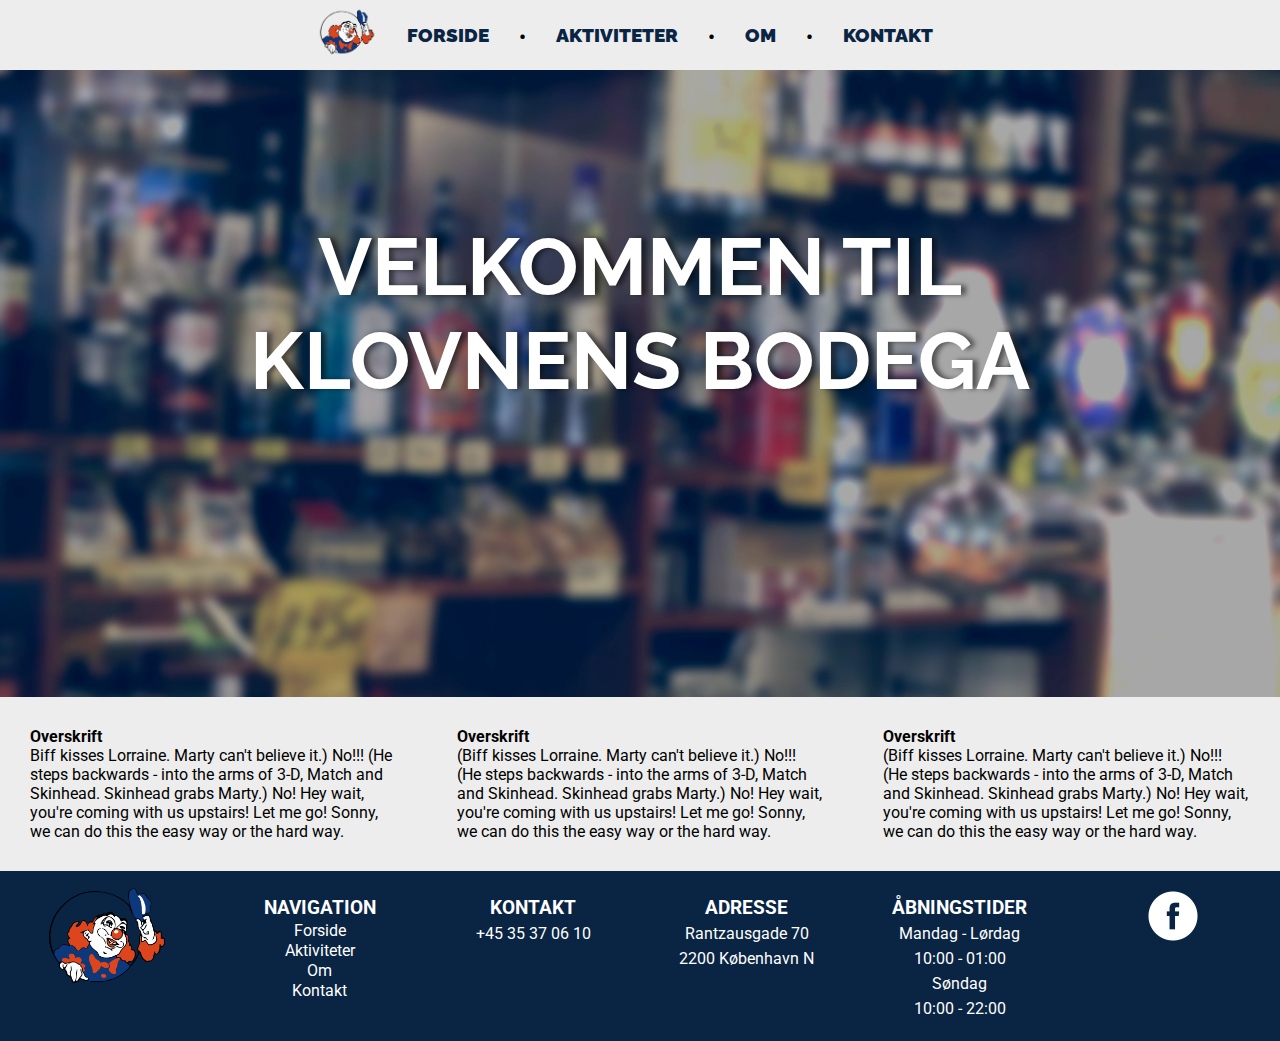
==== index.html @ b7bcf0d9 "Nyeste version" ====
<!DOCTYPE html>
<html lang="">

<head>
    <meta charset="utf-8">
    <meta name="viewport" content="width=device-width, initial-scale=1.0">
    <title></title>
    <link rel="stylesheet" href="style.css">
    <link href="https://fonts.googleapis.com/css?family=Luckiest+Guy|Raleway:900|Roboto:400,700" rel="stylesheet">

</head>

<body>
    <header>
        <nav>
            <img class="logo" src="img/logo.png" alt="Logo">
            <li><a href="index.html">Forside</a></li><span>•</span>
            <li><a href="aktiviteter.html">Aktiviteter</a></li><span>•</span>
            <li><a href="om.html">Om</a></li><span>•</span>
            <li><a href="kontakt.html">Kontakt</a></li>
        </nav>
    </header>

    <section id="banner">
        <h1>velkommen til<br>Klovnens bodega</h1>
        <p></p>
    </section>

    <div class="sectionwrapper">
        <div class="column">
            <h4>Overskrift</h4>
            <p>
                Biff kisses Lorraine. Marty can't believe it.) No!!! (He steps backwards - into the arms of 3-D, Match and Skinhead. Skinhead grabs Marty.) No! Hey wait, you're coming with us upstairs! Let me go! Sonny, we can do this the easy way or the hard way.
            </p>
        </div>
        <div class="column">
            <h4>Overskrift</h4>
            <p>
                (Biff kisses Lorraine. Marty can't believe it.) No!!! (He steps backwards - into the arms of 3-D, Match and Skinhead. Skinhead grabs Marty.) No! Hey wait, you're coming with us upstairs! Let me go! Sonny, we can do this the easy way or the hard way.
            </p>
        </div>
        <div class="column">
            <h4>Overskrift</h4>
            <p>
                (Biff kisses Lorraine. Marty can't believe it.) No!!! (He steps backwards - into the arms of 3-D, Match and Skinhead. Skinhead grabs Marty.) No! Hey wait, you're coming with us upstairs! Let me go! Sonny, we can do this the easy way or the hard way.
            </p>
        </div>
    </div>

    <footer>
        <div class="column">
            <img src="img/logo.png" alt="Logo">
        </div>
        <div class="column">
            <h3>Navigation</h3>
            <li><a href="index.html">Forside</a></li>
            <li><a href="aktiviteter.html">Aktiviteter</a></li>
            <li><a href="om.html">Om</a></li>
            <li><a href="kontakt.html">Kontakt</a></li>
        </div>

        <div class="column">
            <h3>Kontakt</h3>
            <p>+45 35 37 06 10</p>
        </div>

        <div class="column">
            <h3>Adresse</h3>
            <p>Rantzausgade 70<br>2200 København N</p>
        </div>

        <div class="column">
            <h3>Åbningstider</h3>
            <p>Mandag - Lørdag<br>10:00 - 01:00</p>
            <p>Søndag<br>10:00 - 22:00</p>
        </div>
        <div class="column">
            <img id="facebook" src="img/facebook_icon.png" alt="Facebook Ikon">
        </div>
    </footer>


</body>

</html>
---- style.css ----
* {
    margin: 0;
    padding: 0;
    list-style: none;
}

body {
    font-family: 'Roboto', sans-serif;
    background-color: #ededed;
}

h1 {
    font-family: 'Luckiest Guy', cursive;
}

h2 {
    font-family: 'Raleway', sans-serif;
    font-weight: 900;
}

h4 {
    font-family: 'Roboto', sans-serif;
    font-weight: 700;
}

/********* MENU *********/

header {
    width: 100%;
    height: 70px;
}

header nav {
    display: flex;
    flex-wrap: nowrap;
    width: 100%;
    justify-content: center;
    font-family: 'Raleway', sans-serif;
    font-weight: 900;
    text-transform: uppercase;
    font-size: 1.2em;
}

header nav li {
    margin-left: 10px;
    margin-right: 10px;
    padding-top: 10px;

}

header nav li a {
    display: inline-block;
    line-height: 50px;

    color: #0a2443;
    text-decoration: none;
    list-style: none;
}

header nav li a:hover {
    color: orangered;
}



span {
    padding-top: 25px;

}


.logo {
    width: 60px;
    height: 60px;
    margin-top: 2px;
}


/********* BANNER *********/

#banner {
    width: 100vw;
    height: 49vw;
    background-image: url(img/banner2.jpg);
    background-size: cover;
}

#banner h1 {
    font-family: 'Raleway', sans-serif;
    text-transform: uppercase;
    font-size: 2.2em;
    color: white;
    text-align: center;
    padding-top: 40px;
    text-shadow: 5px 0px 5px rgba(0, 0, 0, 0.5);
}

/********* SECTIONWRAPPER *********/

.sectionwrapper {
    display: flex;
    flex-wrap: wrap;
}

.sectionwrapper .column {
    flex-grow: 1;
    flex-basis: 300px;
    padding: 30px 30px 0 30px;
}

.sectionwrapper .column:last-child {
    padding: 30px 30px 30px 30px;
}


/********* FOOTER *********/

footer {
    background-color: #0a2443;
    color: white;
    display: flex;
    flex-wrap: wrap;
}

footer .column {
    flex-grow: 1;
    flex-basis: 400px;
    text-align: center;
    line-height: 25px;
    padding-bottom: 20px;
}

footer .column img {
    width: 130px;
}

#facebook {
    width: 50px;
    padding-top: 20px;
    padding-bottom: 20px;
}

footer .column h3 {
    padding-top: 25px;
    text-transform: uppercase;
}

footer .column li {
    line-height: 20px;
}

footer .column li a {
    color: white;
    text-decoration: none;
}



@media screen and (min-width: 560px) {
    footer .column {
        flex-basis: 350px;
    }

    #banner h1 {
        padding-top: 40px;
    }

    header nav li {
        margin-left: 30px;
        margin-right: 30px;
        padding-top: 10px;

    }

}

@media screen and (min-width: 768px) {

    footer .column {
        flex-basis: 50%;
    }

    #banner h1 {
        font-size: 4em;
        padding-top: 150px;
    }

}

@media screen and (min-width: 992px) {
    footer .column {
        flex-basis: 16.6%;
    }

    #banner h1 {
        font-size: 5em;
        padding-top: 150px;

    }


}
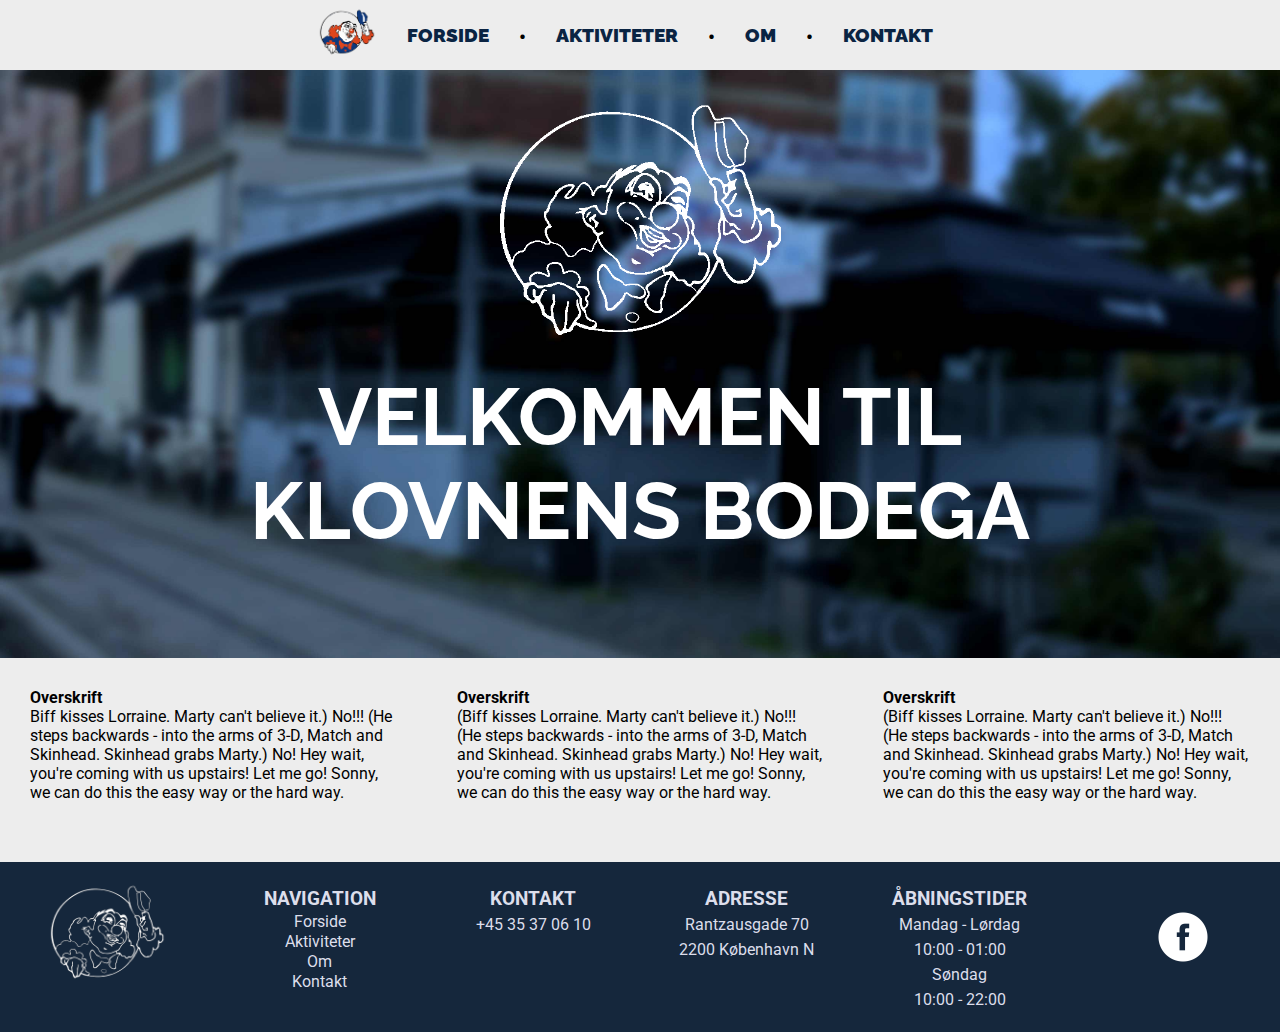
==== commit 6b92578b: "Changes" ====
--- a/index.html
+++ b/index.html
@@ -4,7 +4,8 @@
 <head>
     <meta charset="utf-8">
     <meta name="viewport" content="width=device-width, initial-scale=1.0">
-    <title></title>
+    <meta name="description" content="type_your_description_here">
+    <title>Klovnens Bodega - Forside</title>
     <link rel="stylesheet" href="style.css">
     <link href="https://fonts.googleapis.com/css?family=Luckiest+Guy|Raleway:900|Roboto:400,700" rel="stylesheet">
 
@@ -21,7 +22,8 @@
         </nav>
     </header>
 
-    <section id="banner">
+    <section id="banner_forside" class="forsidebanner">
+        <img src="img/logo_hvid2.png" alt="Logo">
         <h1>velkommen til<br>Klovnens bodega</h1>
         <p></p>
     </section>
@@ -49,7 +51,7 @@
 
     <footer>
         <div class="column">
-            <img src="img/logo.png" alt="Logo">
+            <img src="img/logo_hvid.png" alt="Logo">
         </div>
         <div class="column">
             <h3>Navigation</h3>
--- a/style.css
+++ b/style.css
@@ -10,7 +10,11 @@
 }
 
 h1 {
-    font-family: 'Luckiest Guy', cursive;
+    font-family: 'Raleway', sans-serif;
+    text-transform: uppercase;
+    font-size: 2.2em;
+    color: white;
+    text-align: center;
 }
 
 h2 {
@@ -21,6 +25,10 @@
 h4 {
     font-family: 'Roboto', sans-serif;
     font-weight: 700;
+}
+
+a {
+    color: orangered;
 }
 
 /********* MENU *********/
@@ -51,7 +59,6 @@
 header nav li a {
     display: inline-block;
     line-height: 50px;
-
     color: #0a2443;
     text-decoration: none;
     list-style: none;
@@ -67,7 +74,6 @@
     padding-top: 25px;
 
 }
-
 
 .logo {
     width: 60px;
@@ -78,7 +84,42 @@
 
 /********* BANNER *********/
 
-#banner {
+.forsidebanner {
+    width: 100vw;
+    background-image: url(img/banner6.jpg);
+    background-size: cover;
+}
+
+
+.forsidebanner:after {
+    content: "";
+    display: table;
+    clear: both;
+}
+
+.forsidebanner img {
+    width: 300px;
+    height: auto;
+    display: block;
+    margin: 0 auto;
+    margin-bottom: 0px;
+}
+
+.aktivitetbanner {
+    width: 100vw;
+    height: 49vw;
+    background-image: url(img/banner3.jpg);
+    background-size: cover;
+}
+
+.kontaktbanner {
+    width: 100vw;
+    height: 49vw;
+    background-image: url(img/banner5.jpg);
+    background-size: cover;
+}
+
+.ombanner {
     width: 100vw;
     height: 49vw;
     background-image: url(img/banner2.jpg);
@@ -95,11 +136,21 @@
     text-shadow: 5px 0px 5px rgba(0, 0, 0, 0.5);
 }
 
+#banner p {
+    font-family: 'Roboto', sans-serif;
+    font-size: 1.3em;
+    color: white;
+    text-align: center;
+    padding-top: 40px;
+    text-shadow: 5px 0px 5px rgba(0, 0, 0, 0.5);
+}
+
 /********* SECTIONWRAPPER *********/
 
 .sectionwrapper {
     display: flex;
     flex-wrap: wrap;
+    margin-bottom: 30px;
 }
 
 .sectionwrapper .column {
@@ -112,12 +163,90 @@
     padding: 30px 30px 30px 30px;
 }
 
+/********* AKTIVITETER *********/
+
+.aktivitetmenu {
+    background-color: #d1d4d8;
+}
+
+ul.undermenu {
+    margin: 0 auto;
+    height: 50px;
+    width: 461px;
+    padding-top: 20px;
+    background-color: #d1d4d8;
+}
+
+.undermenu li {
+    display: inline;
+    margin: 10px;
+}
+
+.undermenu li a {
+    font-family: 'Roboto', sans-serif;
+    font-weight: 700;
+    display: inline;
+    text-align: center;
+    text-decoration: none;
+    color: #0a2443;
+}
+
+.undermenu li a:hover {
+    color: orangered;
+}
+
+table {
+    width: 100%;
+    height: 100%;
+    border-spacing: 0px;
+}
+
+.column:after {
+    content: "";
+    display: table;
+    clear: both;
+}
+
+td p {
+    color: dimgray;
+    font-weight: 100;
+    font-size: 0.7em;
+}
+
+tr {
+    background-color: white;
+
+}
+
+
+tr:first-child {
+    background-color: #d1d4d8;
+}
+
+tr:first-child p {
+    color: black;
+}
+
+td:first-child {
+    background-color: #d1d4d8;
+
+}
+
+td:first-child p {
+    color: black;
+}
+
+table td {
+    padding: 5px;
+    border-left: 1px solid #eee;
+
+}
 
 /********* FOOTER *********/
 
 footer {
-    background-color: #0a2443;
-    color: white;
+    background-color: #15273c;
+    color: #dcdeeb;
     display: flex;
     flex-wrap: wrap;
 }
@@ -131,12 +260,14 @@
 }
 
 footer .column img {
-    width: 130px;
+    padding: 10px;
+    width: 120px;
 }
 
 #facebook {
     width: 50px;
-    padding-top: 20px;
+    padding-left: 30px;
+    padding-top: 50px;
     padding-bottom: 20px;
 }
 
@@ -150,13 +281,38 @@
 }
 
 footer .column li a {
-    color: white;
+    color: #dcdeeb;
     text-decoration: none;
 }
 
-
+@media screen and (min-width: 0px and max-width:561) {
+
+    .logo {
+        display: none;
+    }
+
+    .forsidebanner img {
+        width: 200px;
+    }
+}
+
+@media screen and (min-width: 0px) {
+
+    #banner_forside h1 {
+        padding: 0px;
+        padding-bottom: 50px;
+
+    }
+
+    header nav {
+        font-size: 0.8em;
+    }
+
+
+}
 
 @media screen and (min-width: 560px) {
+
     footer .column {
         flex-basis: 350px;
     }
@@ -172,6 +328,23 @@
 
     }
 
+    #banner_forside h1 {
+        padding: 0px;
+        padding-bottom: 50px;
+
+    }
+
+
+    header nav {
+        font-size: 0.8em;
+    }
+
+    .logo {
+        width: 60px;
+        height: 60px;
+        margin-top: 2px;
+    }
+
 }
 
 @media screen and (min-width: 768px) {
@@ -185,6 +358,23 @@
         padding-top: 150px;
     }
 
+    #banner_forside h1 {
+        padding: 0px;
+        padding-bottom: 100px;
+
+    }
+
+
+    header nav {
+        font-size: 1.2em;
+    }
+
+    .logo {
+        width: 60px;
+        height: 60px;
+        margin-top: 2px;
+    }
+
 }
 
 @media screen and (min-width: 992px) {
@@ -194,9 +384,36 @@
 
     #banner h1 {
         font-size: 5em;
-        padding-top: 150px;
-
-    }
-
-
-}
+
+
+    }
+    #banner_forside h1 {
+        font-size: 5em;
+        padding: 0px;
+        padding-bottom: 100px;
+
+    }
+
+
+    header nav {
+        font-size: 1.2em;
+    }
+    .logo {
+        width: 60px;
+        height: 60px;
+        margin-top: 2px;
+    }
+
+}
+
+.hs-responsive-embed-youtube iframe {
+    position: absolute;
+    width: 100%;
+    height: 100%;
+}
+
+.hs-responsive-embed-youtube {
+    position: relative;
+    padding-bottom: 56.25%;
+    /* 16:9 Aspect Ratio */
+}
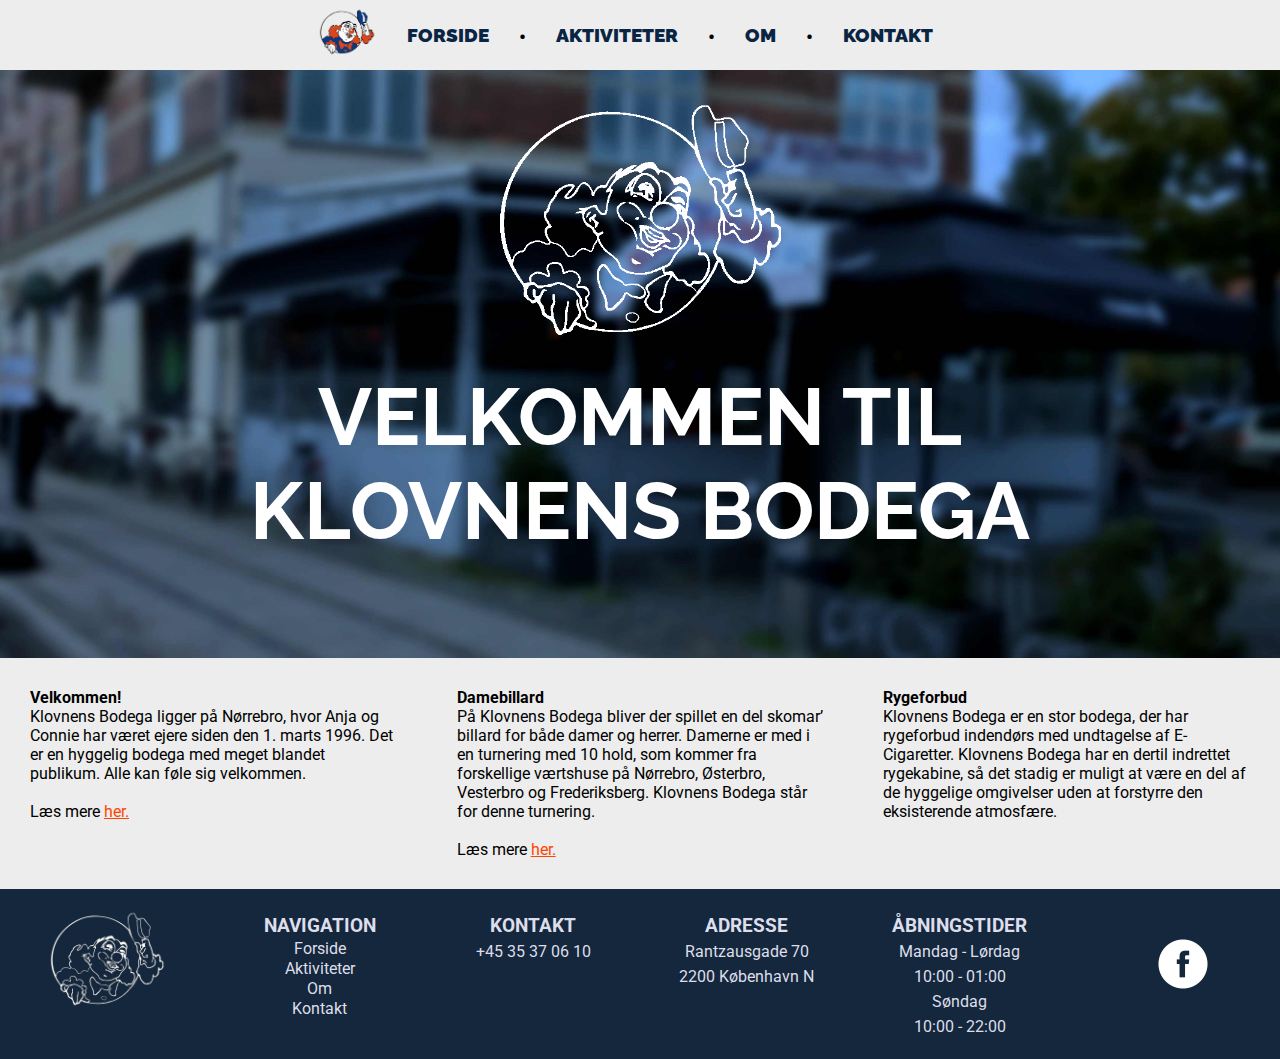
==== commit f81aa881: "changes" ====
--- a/index.html
+++ b/index.html
@@ -30,21 +30,23 @@
 
     <div class="sectionwrapper">
         <div class="column">
-            <h4>Overskrift</h4>
+            <h4>Velkommen!</h4>
             <p>
-                Biff kisses Lorraine. Marty can't believe it.) No!!! (He steps backwards - into the arms of 3-D, Match and Skinhead. Skinhead grabs Marty.) No! Hey wait, you're coming with us upstairs! Let me go! Sonny, we can do this the easy way or the hard way.
+                Klovnens Bodega ligger på Nørrebro, hvor Anja og Connie har været ejere siden den 1. marts 1996. Det er en hyggelig bodega med meget blandet publikum. Alle kan føle sig velkommen.
+                <br><br>Læs mere <a href="om.html">her.</a>
             </p>
         </div>
         <div class="column">
-            <h4>Overskrift</h4>
+            <h4>Damebillard</h4>
             <p>
-                (Biff kisses Lorraine. Marty can't believe it.) No!!! (He steps backwards - into the arms of 3-D, Match and Skinhead. Skinhead grabs Marty.) No! Hey wait, you're coming with us upstairs! Let me go! Sonny, we can do this the easy way or the hard way.
+                På Klovnens Bodega bliver der spillet en del skomar’ billard for både damer og herrer. Damerne er med i en turnering med 10 hold, som kommer fra forskellige værtshuse på Nørrebro, Østerbro, Vesterbro og Frederiksberg. Klovnens Bodega står for denne turnering. <br><br>Læs mere <a href="aktiviteter.html">her.</a>
             </p>
         </div>
         <div class="column">
-            <h4>Overskrift</h4>
+            <h4>Rygeforbud</h4>
             <p>
-                (Biff kisses Lorraine. Marty can't believe it.) No!!! (He steps backwards - into the arms of 3-D, Match and Skinhead. Skinhead grabs Marty.) No! Hey wait, you're coming with us upstairs! Let me go! Sonny, we can do this the easy way or the hard way.
+                Klovnens Bodega er en stor bodega, der har rygeforbud indendørs med undtagelse af E-Cigaretter. Klovnens Bodega har en dertil indrettet rygekabine, så det stadig er muligt at være en del af de hyggelige omgivelser uden at forstyrre den eksisterende atmosfære.
+
             </p>
         </div>
     </div>
@@ -77,7 +79,7 @@
             <p>Søndag<br>10:00 - 22:00</p>
         </div>
         <div class="column">
-            <img id="facebook" src="img/facebook_icon.png" alt="Facebook Ikon">
+            <a href="https://www.facebook.com/Klovnens-Bodega-147054232111985/" target="_blank"><img id="facebook" src="img/facebook_icon.png" alt="Facebook Ikon"></a>
         </div>
     </footer>
 
--- a/style.css
+++ b/style.css
@@ -30,6 +30,7 @@
 a {
     color: orangered;
 }
+
 
 /********* MENU *********/
 
@@ -172,14 +173,15 @@
 ul.undermenu {
     margin: 0 auto;
     height: 50px;
-    width: 461px;
+    width: 360px;
     padding-top: 20px;
     background-color: #d1d4d8;
 }
 
 .undermenu li {
     display: inline;
-    margin: 10px;
+    font-size: 0.9em;
+    margin: 10px 0px 10px 5px;
 }
 
 .undermenu li a {
@@ -345,6 +347,24 @@
         margin-top: 2px;
     }
 
+    table {
+        font-size: 1em;
+    }
+
+    ul.undermenu {
+        margin: 0 auto;
+        height: 50px;
+        width: 464px;
+        padding-top: 20px;
+        background-color: #d1d4d8;
+    }
+
+    .undermenu li {
+        display: inline;
+        font-size: 1em;
+        margin: 10px;
+    }
+
 }
 
 @media screen and (min-width: 768px) {
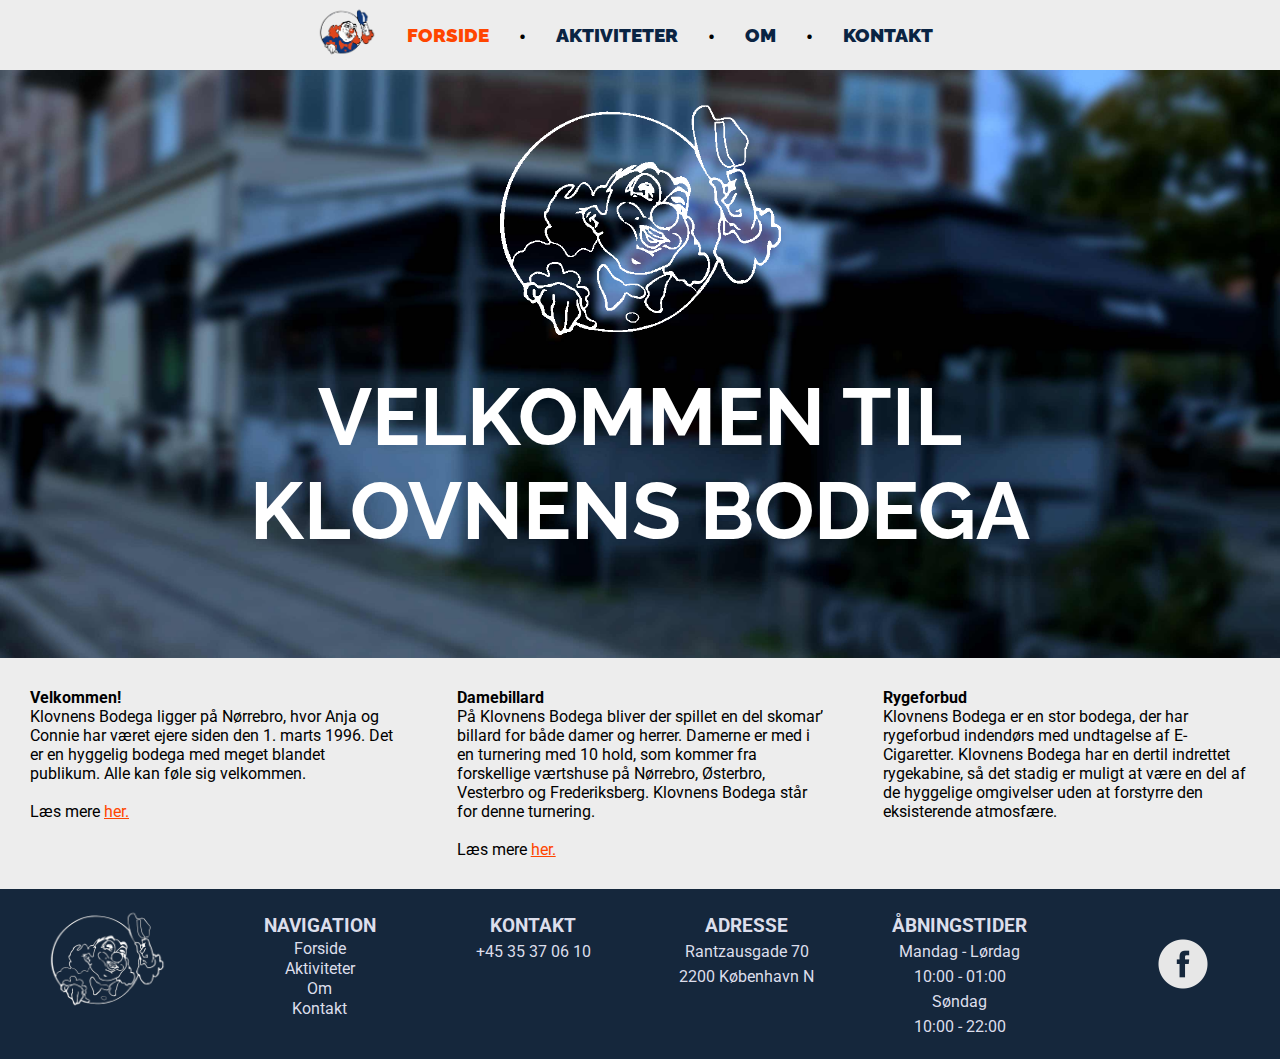
==== commit c2447338: "Changesss" ====
--- a/index.html
+++ b/index.html
@@ -14,8 +14,8 @@
 <body>
     <header>
         <nav>
-            <img class="logo" src="img/logo.png" alt="Logo">
-            <li><a href="index.html">Forside</a></li><span>•</span>
+            <a href="index.html"><img class="logo" src="img/logo.png" alt="Logo"></a>
+            <li><a class="active" href="index.html">Forside</a></li><span>•</span>
             <li><a href="aktiviteter.html">Aktiviteter</a></li><span>•</span>
             <li><a href="om.html">Om</a></li><span>•</span>
             <li><a href="kontakt.html">Kontakt</a></li>
--- a/style.css
+++ b/style.css
@@ -65,6 +65,10 @@
     list-style: none;
 }
 
+.active {
+    color: orangered;
+}
+
 header nav li a:hover {
     color: orangered;
 }
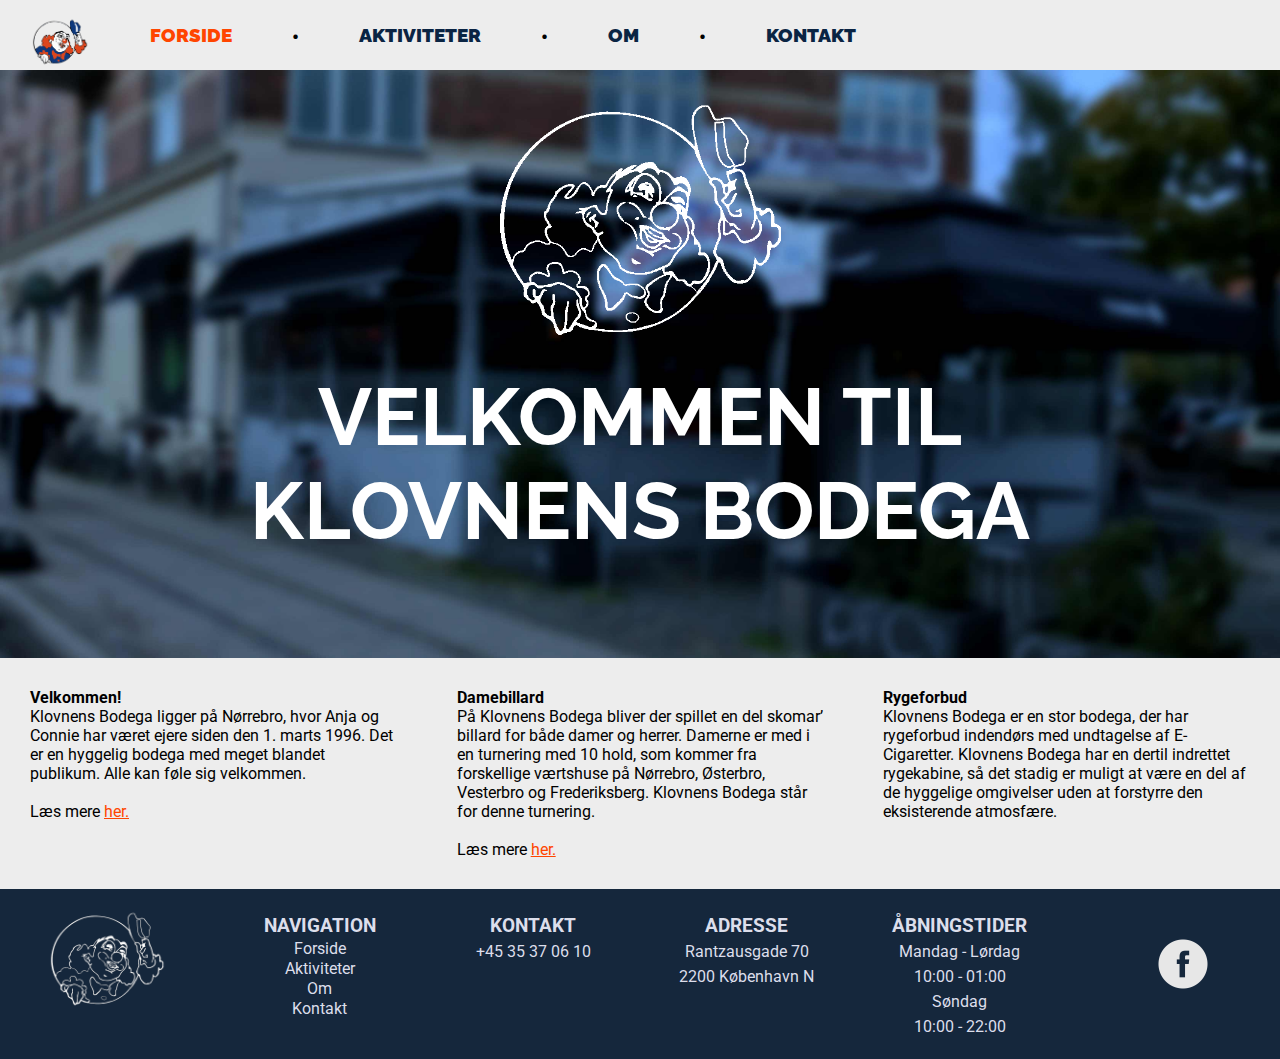
==== commit 3278ce23: "CHANGES" ====
--- a/index.html
+++ b/index.html
@@ -4,21 +4,29 @@
 <head>
     <meta charset="utf-8">
     <meta name="viewport" content="width=device-width, initial-scale=1.0">
-    <meta name="description" content="type_your_description_here">
+    <meta name="description" content="bodega, klovnens, klovnensbodega, jagtvej, nørrebro">
+    <meta name="keywords" content="Bodega, øl, Nørrebro, rygeforbud, billard, præmier, sport, tv, klovne, fødselsdag">
     <title>Klovnens Bodega - Forside</title>
     <link rel="stylesheet" href="style.css">
-    <link href="https://fonts.googleapis.com/css?family=Luckiest+Guy|Raleway:900|Roboto:400,700" rel="stylesheet">
+    <link href="https://fonts.googleapis.com/css?family=Roboto:400,700" rel="stylesheet">
+    <link href="https://fonts.googleapis.com/css?family=Raleway:900" rel="stylesheet">
+
 
 </head>
 
 <body>
     <header>
         <nav>
-            <a href="index.html"><img class="logo" src="img/logo.png" alt="Logo"></a>
-            <li><a class="active" href="index.html">Forside</a></li><span>•</span>
-            <li><a href="aktiviteter.html">Aktiviteter</a></li><span>•</span>
-            <li><a href="om.html">Om</a></li><span>•</span>
-            <li><a href="kontakt.html">Kontakt</a></li>
+            <ul>
+                <li><a href="index.html"><img class="logo" src="img/logo.png" alt="Logo"></a></li>
+                <li><a class="active" href="index.html">Forside</a></li>
+                <li class="dots"><span>•</span></li>
+                <li><a href="aktiviteter.html">Aktiviteter</a></li>
+                <li class="dots"><span>•</span></li>
+                <li><a href="om.html">Om</a></li>
+                <li class="dots"><span>•</span></li>
+                <li><a href="kontakt.html">Kontakt</a></li>
+            </ul>
         </nav>
     </header>
 
@@ -57,10 +65,12 @@
         </div>
         <div class="column">
             <h3>Navigation</h3>
-            <li><a href="index.html">Forside</a></li>
-            <li><a href="aktiviteter.html">Aktiviteter</a></li>
-            <li><a href="om.html">Om</a></li>
-            <li><a href="kontakt.html">Kontakt</a></li>
+            <ul>
+                <li><a href="index.html">Forside</a></li>
+                <li><a href="aktiviteter.html">Aktiviteter</a></li>
+                <li><a href="om.html">Om</a></li>
+                <li><a href="kontakt.html">Kontakt</a></li>
+            </ul>
         </div>
 
         <div class="column">
--- a/style.css
+++ b/style.css
@@ -40,14 +40,19 @@
 }
 
 header nav {
-    display: flex;
-    flex-wrap: nowrap;
-    width: 100%;
     justify-content: center;
     font-family: 'Raleway', sans-serif;
     font-weight: 900;
     text-transform: uppercase;
     font-size: 1.2em;
+}
+
+header nav ul {
+    display: flex;
+    flex-wrap: nowrap;
+    width: 100%;
+
+
 }
 
 header nav li {
@@ -73,10 +78,14 @@
     color: orangered;
 }
 
+.dots {
+    padding-top: 25px;
+
+}
 
 
 span {
-    padding-top: 25px;
+    padding-top: 40px;
 
 }
 
@@ -291,7 +300,7 @@
     text-decoration: none;
 }
 
-@media screen and (min-width: 0px and max-width:561) {
+@media screen and (min-width: 0px) and (max-width: 561px) {
 
     .logo {
         display: none;
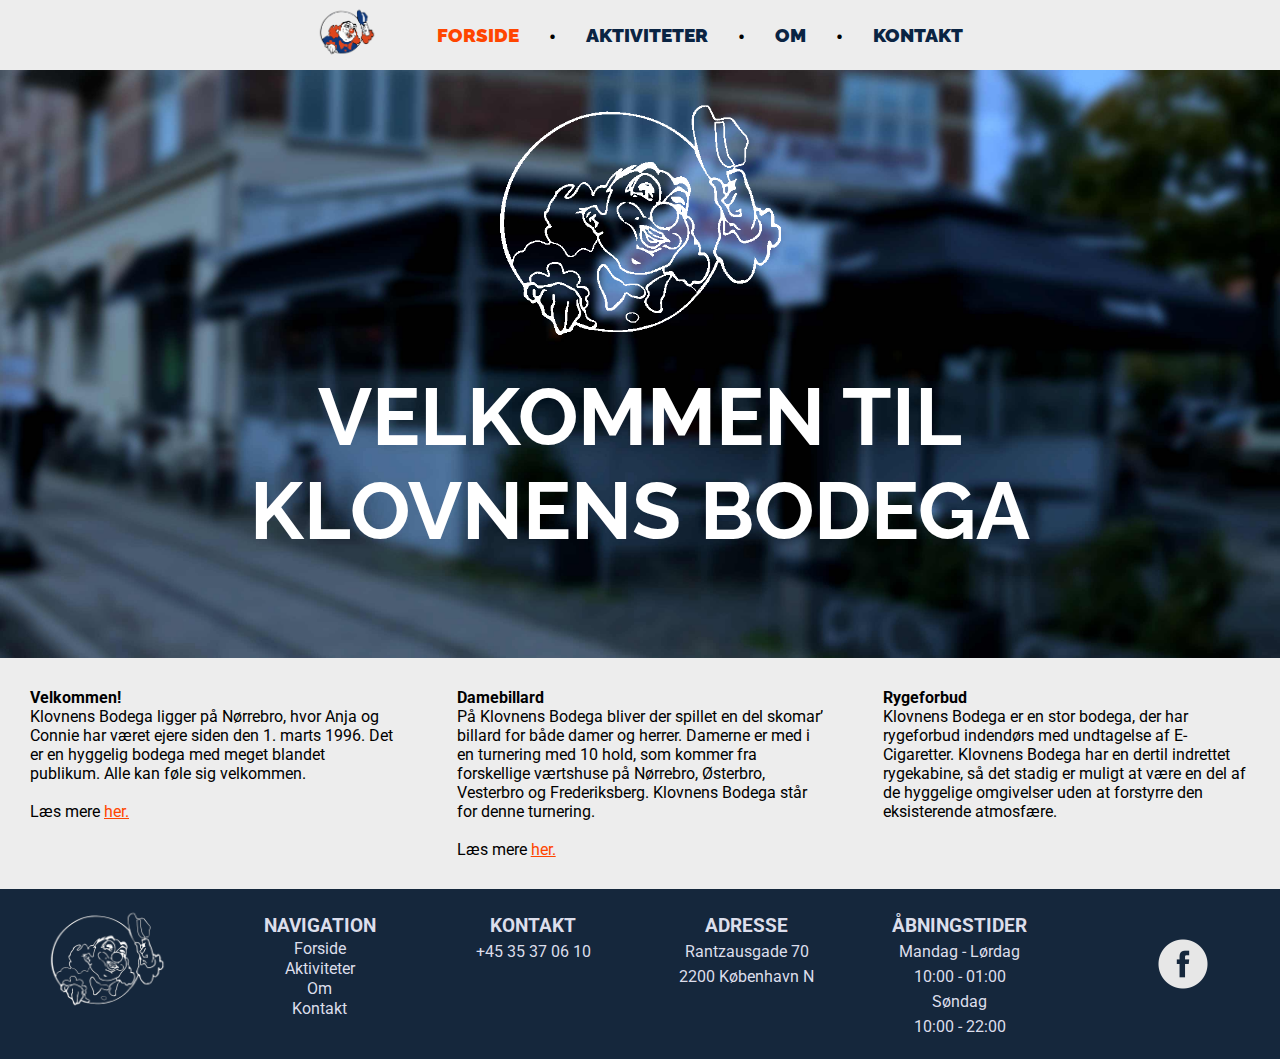
==== commit 147f845c: "change" ====
--- a/index.html
+++ b/index.html
@@ -10,6 +10,16 @@
     <link rel="stylesheet" href="style.css">
     <link href="https://fonts.googleapis.com/css?family=Roboto:400,700" rel="stylesheet">
     <link href="https://fonts.googleapis.com/css?family=Raleway:900" rel="stylesheet">
+    <meta name="robots" content="noindex">
+
+    <link rel="apple-touch-icon" sizes="180x180" href="/img/favicons/apple-touch-icon.png">
+    <link rel="icon" type="image/png" sizes="32x32" href="/img/favicons/favicon-32x32.png">
+    <link rel="icon" type="image/png" sizes="16x16" href="/img/favicons/favicon-16x16.png">
+    <link rel="manifest" href="/img/favicons/manifest.json">
+    <link rel="mask-icon" href="/img/favicons/safari-pinned-tab.svg" color="#5bbad5">
+    <link rel="shortcut icon" href="/img/favicons/favicon.ico">
+    <meta name="msapplication-config" content="/img/browserconfig.xml">
+    <meta name="theme-color" content="#ffffff">
 
 
 </head>
@@ -38,20 +48,20 @@
 
     <div class="sectionwrapper">
         <div class="column">
-            <h4>Velkommen!</h4>
+            <h2>Velkommen!</h2>
             <p>
                 Klovnens Bodega ligger på Nørrebro, hvor Anja og Connie har været ejere siden den 1. marts 1996. Det er en hyggelig bodega med meget blandet publikum. Alle kan føle sig velkommen.
                 <br><br>Læs mere <a href="om.html">her.</a>
             </p>
         </div>
         <div class="column">
-            <h4>Damebillard</h4>
+            <h2>Damebillard</h2>
             <p>
                 På Klovnens Bodega bliver der spillet en del skomar’ billard for både damer og herrer. Damerne er med i en turnering med 10 hold, som kommer fra forskellige værtshuse på Nørrebro, Østerbro, Vesterbro og Frederiksberg. Klovnens Bodega står for denne turnering. <br><br>Læs mere <a href="aktiviteter.html">her.</a>
             </p>
         </div>
         <div class="column">
-            <h4>Rygeforbud</h4>
+            <h2>Rygeforbud</h2>
             <p>
                 Klovnens Bodega er en stor bodega, der har rygeforbud indendørs med undtagelse af E-Cigaretter. Klovnens Bodega har en dertil indrettet rygekabine, så det stadig er muligt at være en del af de hyggelige omgivelser uden at forstyrre den eksisterende atmosfære.
 
--- a/style.css
+++ b/style.css
@@ -22,9 +22,11 @@
     font-weight: 900;
 }
 
-h4 {
+h2 {
     font-family: 'Roboto', sans-serif;
     font-weight: 700;
+    font-size: 1em;
+
 }
 
 a {
@@ -40,6 +42,8 @@
 }
 
 header nav {
+    display: flex;
+    width: 100%;
     justify-content: center;
     font-family: 'Raleway', sans-serif;
     font-weight: 900;
@@ -50,8 +54,6 @@
 header nav ul {
     display: flex;
     flex-wrap: nowrap;
-    width: 100%;
-
 
 }
 
@@ -59,6 +61,12 @@
     margin-left: 10px;
     margin-right: 10px;
     padding-top: 10px;
+
+}
+
+
+header nav li:first-child {
+    padding-top: 0px;
 
 }
 
@@ -79,14 +87,13 @@
 }
 
 .dots {
-    padding-top: 25px;
-
+    padding: 25px 0px 0px 0px;
+    margin: 0px;
 }
 
 
 span {
-    padding-top: 40px;
-
+    padding: 0px;
 }
 
 .logo {
@@ -177,6 +184,10 @@
     padding: 30px 30px 30px 30px;
 }
 
+.open {
+    margin-left: 0px;
+}
+
 /********* AKTIVITETER *********/
 
 .aktivitetmenu {
@@ -302,8 +313,14 @@
 
 @media screen and (min-width: 0px) and (max-width: 561px) {
 
+    .open {
+        margin-left: 0px;
+    }
+
     .logo {
-        display: none;
+        width: 60px;
+        height: 60px;
+        margin-top: 2px;
     }
 
     .forsidebanner img {
@@ -348,6 +365,8 @@
         padding-bottom: 50px;
 
     }
+
+
 
 
     header nav {
@@ -378,12 +397,20 @@
         margin: 10px;
     }
 
+    .open {
+        margin-left: 0px;
+    }
+
 }
 
 @media screen and (min-width: 768px) {
 
     footer .column {
         flex-basis: 50%;
+    }
+
+    .open {
+        margin-left: 100px;
     }
 
     #banner h1 {
@@ -439,10 +466,12 @@
 
 }
 
+
 .hs-responsive-embed-youtube iframe {
     position: absolute;
     width: 100%;
     height: 100%;
+    border: 0;
 }
 
 .hs-responsive-embed-youtube {
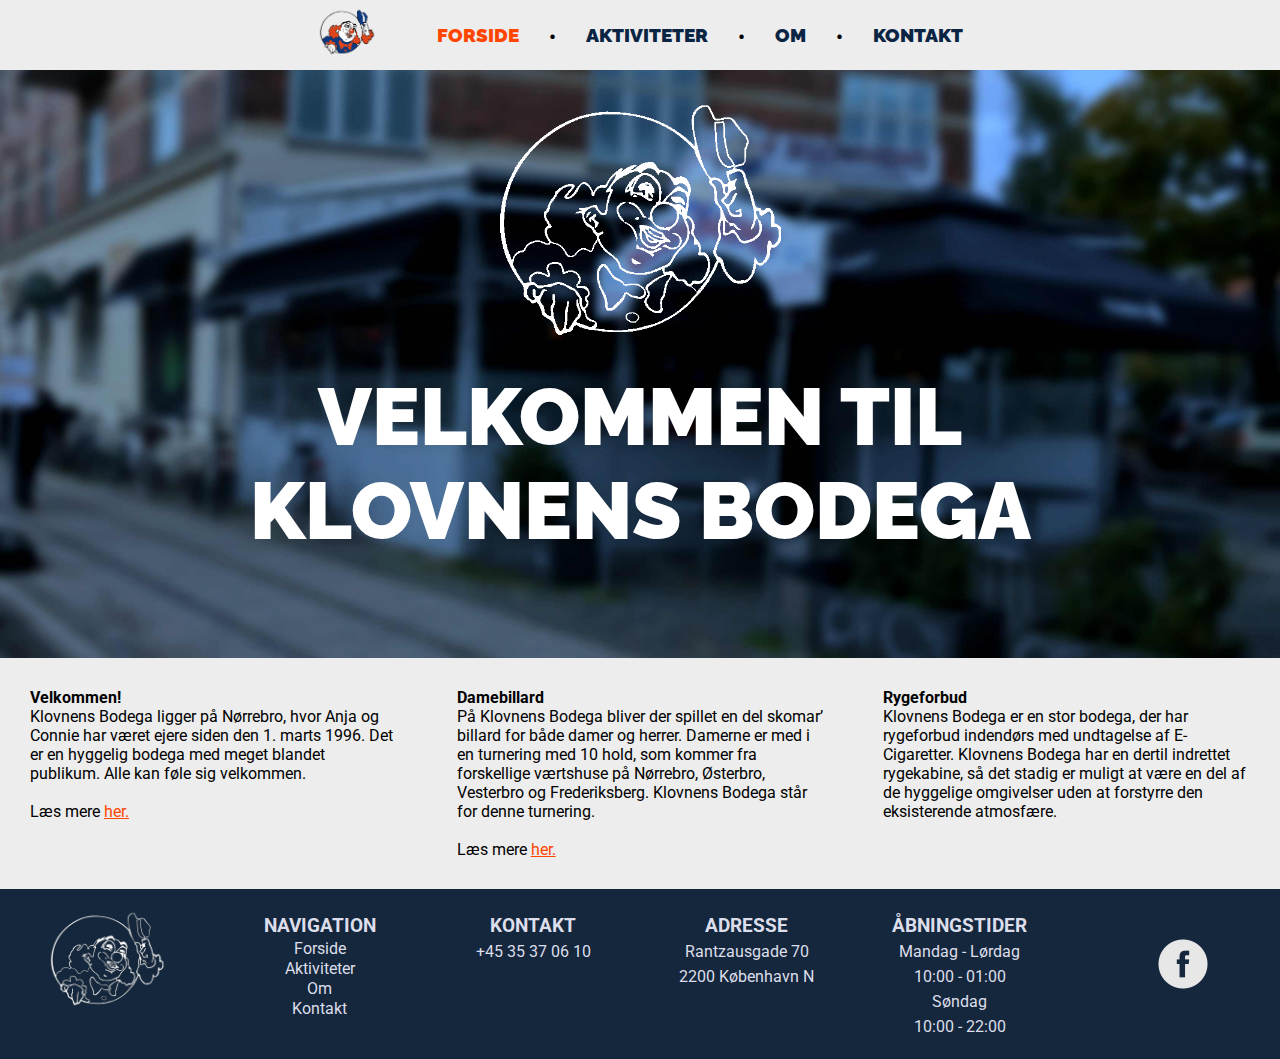
==== commit ad1fbd2a: "change" ====
--- a/index.html
+++ b/index.html
@@ -10,6 +10,7 @@
     <link rel="stylesheet" href="style.css">
     <link href="https://fonts.googleapis.com/css?family=Roboto:400,700" rel="stylesheet">
     <link href="https://fonts.googleapis.com/css?family=Raleway:900" rel="stylesheet">
+
     <meta name="robots" content="noindex">
 
     <link rel="apple-touch-icon" sizes="180x180" href="/img/favicons/apple-touch-icon.png">
--- a/style.css
+++ b/style.css
@@ -15,6 +15,7 @@
     font-size: 2.2em;
     color: white;
     text-align: center;
+    font-weight: 900;
 }
 
 h2 {
